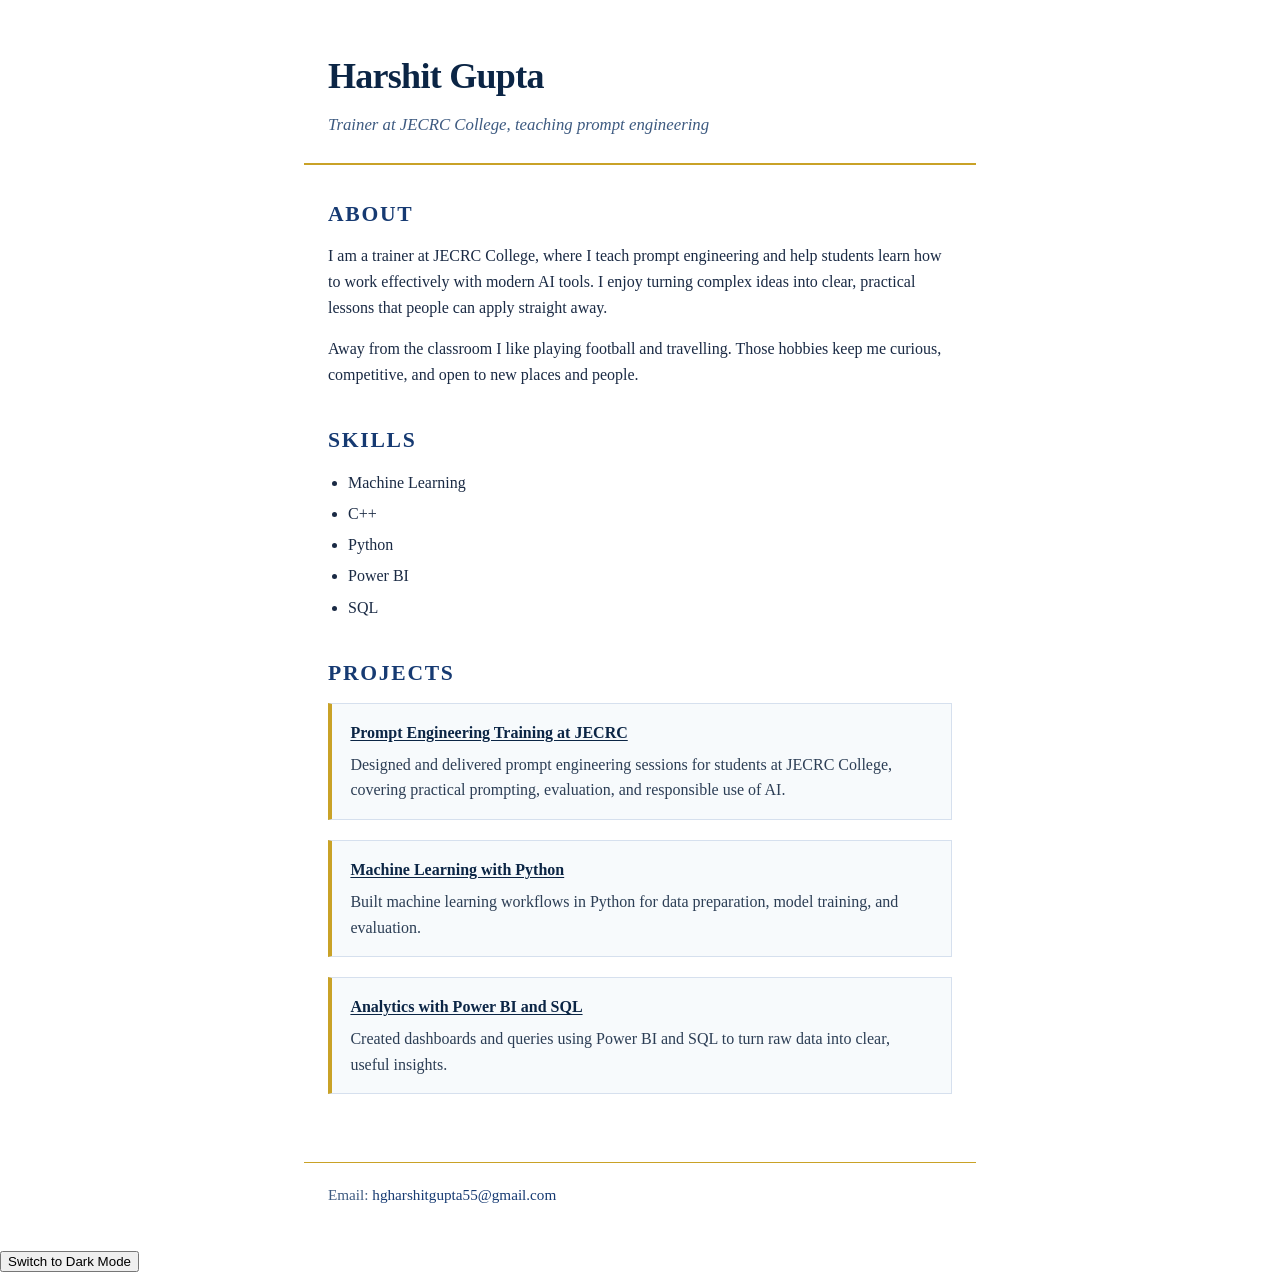
==== index.html @ f9a6624c "Initial portfolio project" ====
<!DOCTYPE html>
<html lang="en">
  <head>
    <meta charset="UTF-8" />
    <meta name="viewport" content="width=device-width, initial-scale=1.0" />
    <title>Harshit Gupta</title>
    <link rel="stylesheet" href="style.css" />
  </head>
  <body>
    <header class="site-header">
      <h1>Harshit Gupta</h1>
      <p class="tagline">Trainer at JECRC College, teaching prompt engineering</p>
    </header>

    <main>
      <section class="about" aria-labelledby="about-heading">
        <h2 id="about-heading">About</h2>
        <p>
          I am a trainer at JECRC College, where I teach prompt engineering and help students
          learn how to work effectively with modern AI tools. I enjoy turning complex ideas
          into clear, practical lessons that people can apply straight away.
        </p>
        <p>
          Away from the classroom I like playing football and travelling. Those hobbies keep
          me curious, competitive, and open to new places and people.
        </p>
      </section>

      <section class="skills" aria-labelledby="skills-heading">
        <h2 id="skills-heading">Skills</h2>
        <ul>
          <li>Machine Learning</li>
          <li>C++</li>
          <li>Python</li>
          <li>Power BI</li>
          <li>SQL</li>
        </ul>
      </section>

      <section class="projects" aria-labelledby="projects-heading">
        <h2 id="projects-heading">Projects</h2>
        <ul>
          <li>
            <a href="#prompt-engineering">Prompt Engineering Training at JECRC</a>
            <p>Designed and delivered prompt engineering sessions for students at JECRC College, covering practical prompting, evaluation, and responsible use of AI.</p>
          </li>
          <li>
            <a href="#machine-learning">Machine Learning with Python</a>
            <p>Built machine learning workflows in Python for data preparation, model training, and evaluation.</p>
          </li>
          <li>
            <a href="#analytics">Analytics with Power BI and SQL</a>
            <p>Created dashboards and queries using Power BI and SQL to turn raw data into clear, useful insights.</p>
          </li>
        </ul>
      </section>
    </main>

    <footer class="site-footer">
      <p>Email: <a href="mailto:hgharshitgupta55@gmail.com">hgharshitgupta55@gmail.com</a></p>
    </footer>
    <button id="themeToggle">Switch to Dark Mode</button>
    <script src="script.js"></script>
  </body>
</html>
---- style.css ----
*,
*::before,
*::after {
  box-sizing: border-box;
}

html {
  font-size: 16px;
}

body {
  margin: 0;
  font-family: Georgia, "Times New Roman", serif;
  line-height: 1.6;
  color: #1a2a44;
  background-color: #ffffff;
}

a {
  display: inline-block;
  color: #163a72;
  text-decoration: none;
  transition: transform 0.2s ease, color 0.2s ease;
}

a:hover {
  text-decoration: underline;
  transform: scale(1.02);
}

.dark-mode {
    background-color: #222;
    color: white;
}

.site-header,
main,
.site-footer {
  max-width: 42rem;
  margin-left: auto;
  margin-right: auto;
  padding-left: 1.5rem;
  padding-right: 1.5rem;
}

.site-header {
  padding-top: 3rem;
  padding-bottom: 1.5rem;
  border-bottom: 2px solid #c9a227;
}

h1 {
  margin: 0 0 0.4rem;
  font-size: 2.25rem;
  font-weight: 700;
  letter-spacing: -0.02em;
  color: #0b2545;
}

.tagline {
  margin: 0;
  font-size: 1.05rem;
  color: #3d5a80;
  font-style: italic;
}

main {
  padding-top: 2rem;
  padding-bottom: 2rem;
}

section {
  margin-bottom: 2.25rem;
}

h2 {
  margin: 0 0 0.75rem;
  font-size: 1.35rem;
  font-weight: 700;
  color: #163a72;
  text-transform: uppercase;
  letter-spacing: 0.08em;
}

.about p {
  margin: 0 0 1rem;
}

.about p:last-child {
  margin-bottom: 0;
}

.skills ul {
  margin: 0;
  padding-left: 1.25rem;
}

.skills li {
  margin-bottom: 0.35rem;
}

.projects ul {
  list-style: none;
  margin: 0;
  padding: 0;
}

.projects li {
  margin-bottom: 1.25rem;
  padding: 1rem 1.15rem;
  background-color: #f7fafc;
  border: 1px solid #d6e0ee;
  border-left: 4px solid #c9a227;
}

.projects li:last-child {
  margin-bottom: 0;
}

.projects a {
  color: #0b2545;
  font-weight: 700;
  text-decoration: underline;
  text-underline-offset: 0.15em;
}

.projects a:hover,
.projects a:focus {
  color: #b8860b;
}

.projects p {
  margin: 0.4rem 0 0;
  color: #2c3e55;
}

.site-footer {
  padding-top: 1.25rem;
  padding-bottom: 2.5rem;
  border-top: 1px solid #c9a227;
  color: #3d5a80;
  font-size: 0.95rem;
}

.site-footer p {
  margin: 0;
}

@media (max-width: 40rem) {
  h1 {
    font-size: 1.85rem;
  }

  .site-header {
    padding-top: 2rem;
  }
}
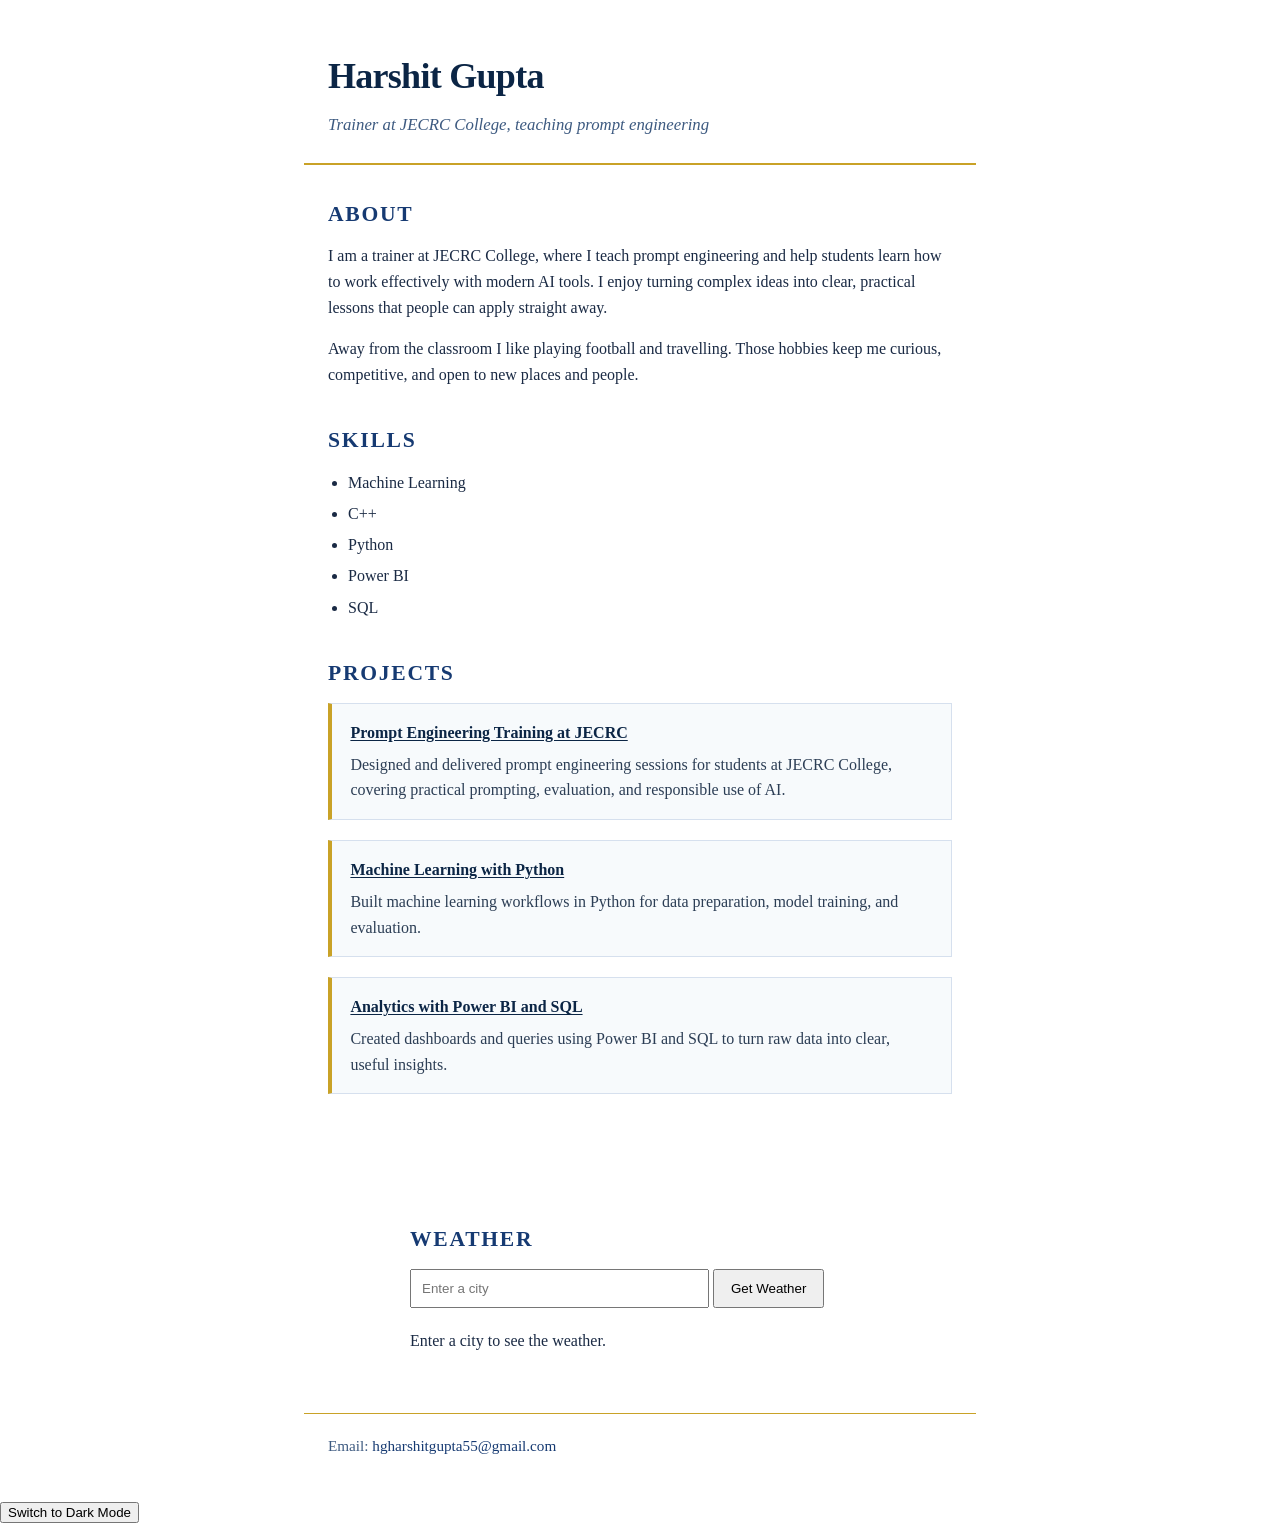
==== commit d32e95f6: "intial portfolio project" ====
--- a/index.html
+++ b/index.html
@@ -55,6 +55,23 @@
         </ul>
       </section>
     </main>
+    <section id="weather">
+      <h2>Weather</h2>
+  
+      <input
+          type="text"
+          id="cityInput"
+          placeholder="Enter a city"
+      >
+  
+      <button id="weatherButton">
+          Get Weather
+      </button>
+  
+      <div id="weatherResult">
+          Enter a city to see the weather.
+      </div>
+  </section>
 
     <footer class="site-footer">
       <p>Email: <a href="mailto:hgharshitgupta55@gmail.com">hgharshitgupta55@gmail.com</a></p>
--- a/style.css
+++ b/style.css
@@ -31,6 +31,25 @@
 .dark-mode {
     background-color: #222;
     color: white;
+}
+#weather {
+  max-width: 500px;
+  margin: 40px auto;
+  padding: 20px;
+}
+
+#cityInput {
+  padding: 10px;
+  width: 65%;
+}
+
+#weatherButton {
+  padding: 10px 16px;
+  cursor: pointer;
+}
+
+#weatherResult {
+  margin-top: 20px;
 }
 
 .site-header,
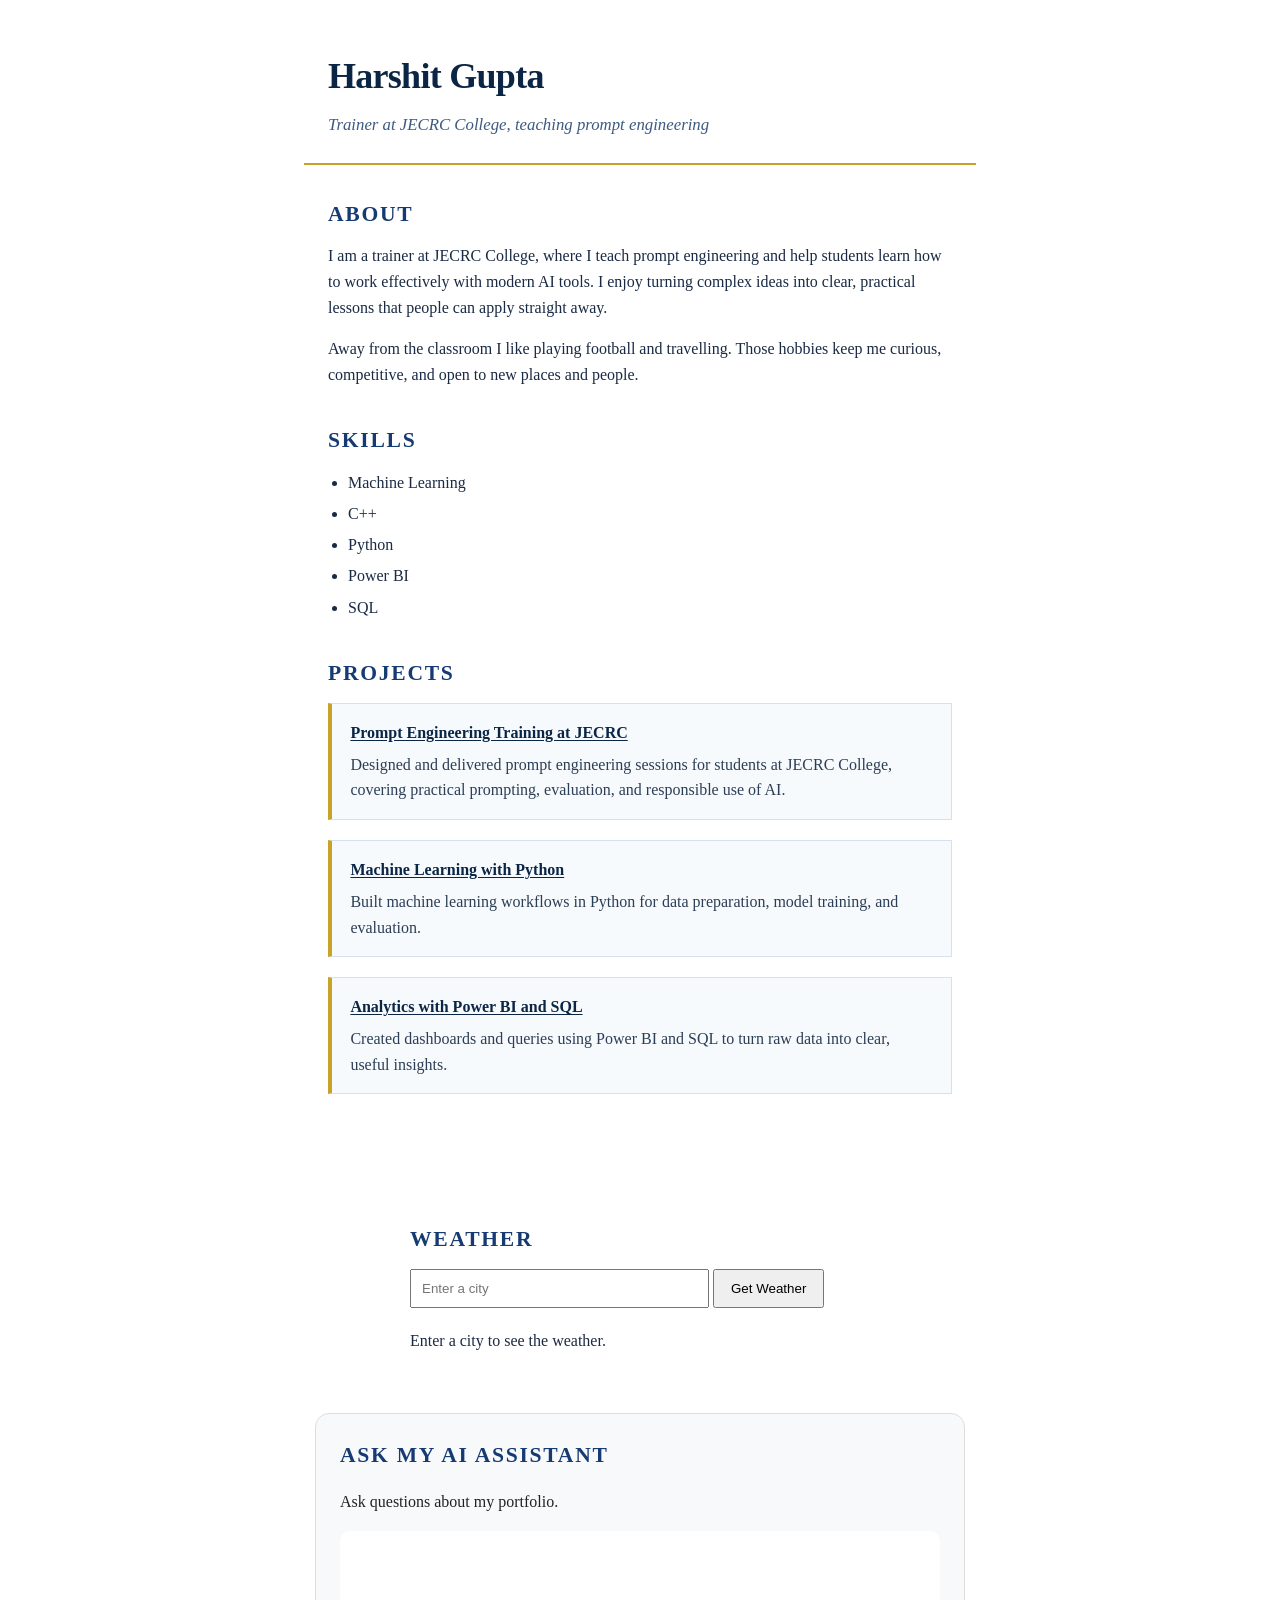
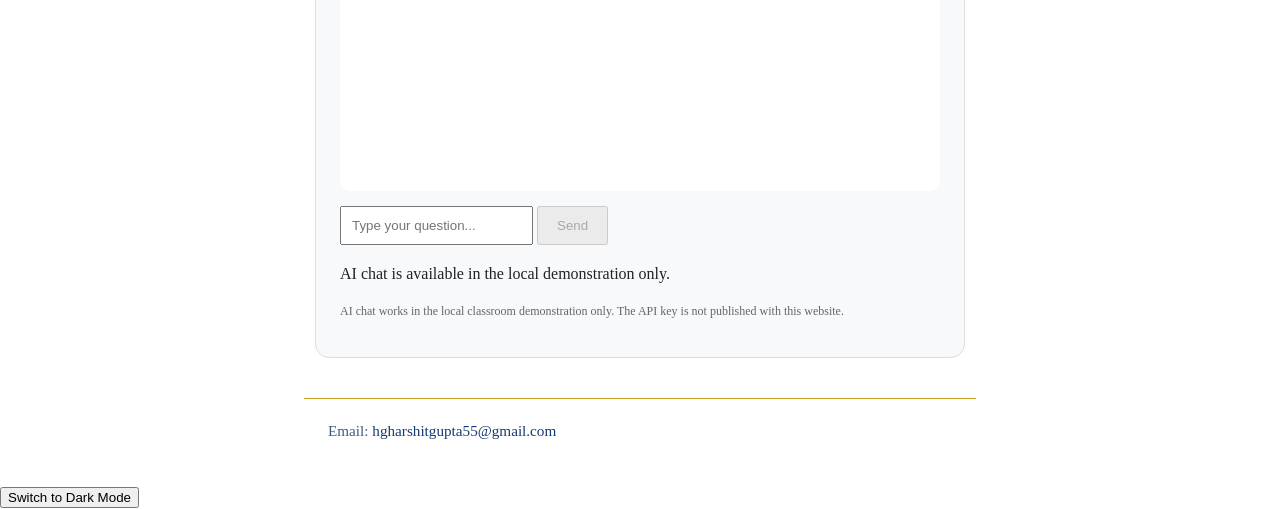
==== commit 7a9d0963: "Add local AI chatbox to portfolio" ====
--- a/index.html
+++ b/index.html
@@ -5,6 +5,8 @@
     <meta name="viewport" content="width=device-width, initial-scale=1.0" />
     <title>Harshit Gupta</title>
     <link rel="stylesheet" href="style.css" />
+    <link rel="stylesheet" href="chatbot.css">
+
   </head>
   <body>
     <header class="site-header">
@@ -73,11 +75,44 @@
       </div>
   </section>
 
+<section class="ai-chat">
+  <h2>Ask My AI Assistant</h2>
+
+  <p>
+    Ask questions about my portfolio.
+  </p>
+
+  <div id="chatMessages" aria-live="polite"></div>
+
+  <div class="chat-input-row">
+    <input
+      type="text"
+      id="userInput"
+      placeholder="Type your question..."
+    />
+
+    <button id="sendButton" type="button">
+      Send
+    </button>
+  </div>
+
+  <p id="chatStatus" role="status"></p>
+
+  <p class="chat-note">
+    AI chat works in the local classroom
+    demonstration only. The API key is
+    not published with this website.
+  </p>
+</section>
+
+
     <footer class="site-footer">
       <p>Email: <a href="mailto:hgharshitgupta55@gmail.com">hgharshitgupta55@gmail.com</a></p>
     </footer>
     <button id="themeToggle">Switch to Dark Mode</button>
     <script src="script.js"></script>
+    <script src="config.js"></script>
+    <script src="chatbot.js"></script> 
   </body>
 </html>
 
--- a/chatbot.css
+++ b/chatbot.css
@@ -0,0 +1,58 @@
+
+.ai-chat {
+    max-width: 650px;
+    margin: 40px auto;
+    padding: 24px;
+    border: 1px solid #ddd;
+    border-radius: 14px;
+    background: #f8f9fa;
+    color: #222;
+  }
+  
+  #chatMessages {
+    height: 260px;
+    overflow-y: auto;
+    background: #fff;
+    padding: 15px;
+    border-radius: 10px;
+    margin: 15px 0;
+  }
+  
+  .chat-message {
+    padding: 10px 12px;
+    margin: 10px 0;
+    border-radius: 10px;
+    overflow-wrap: anywhere;
+  }
+  
+  .chat-user {
+    background: #dbeafe;
+    text-align: right;
+  }
+  
+  .chat-assistant {
+    background: #e9ecef;
+  }
+  
+  .chat-controls {
+    display: flex;
+    flex-wrap: wrap;
+    gap: 10px;
+  }
+  
+  #userInput {
+    flex: 1;
+    min-width: 160px;
+    padding: 10px;
+  }
+  
+  #sendButton {
+    padding: 10px 18px;
+    cursor: pointer;
+  }
+  
+  .chat-note {
+    font-size: 12px;
+    color: #666;
+  }
+  
